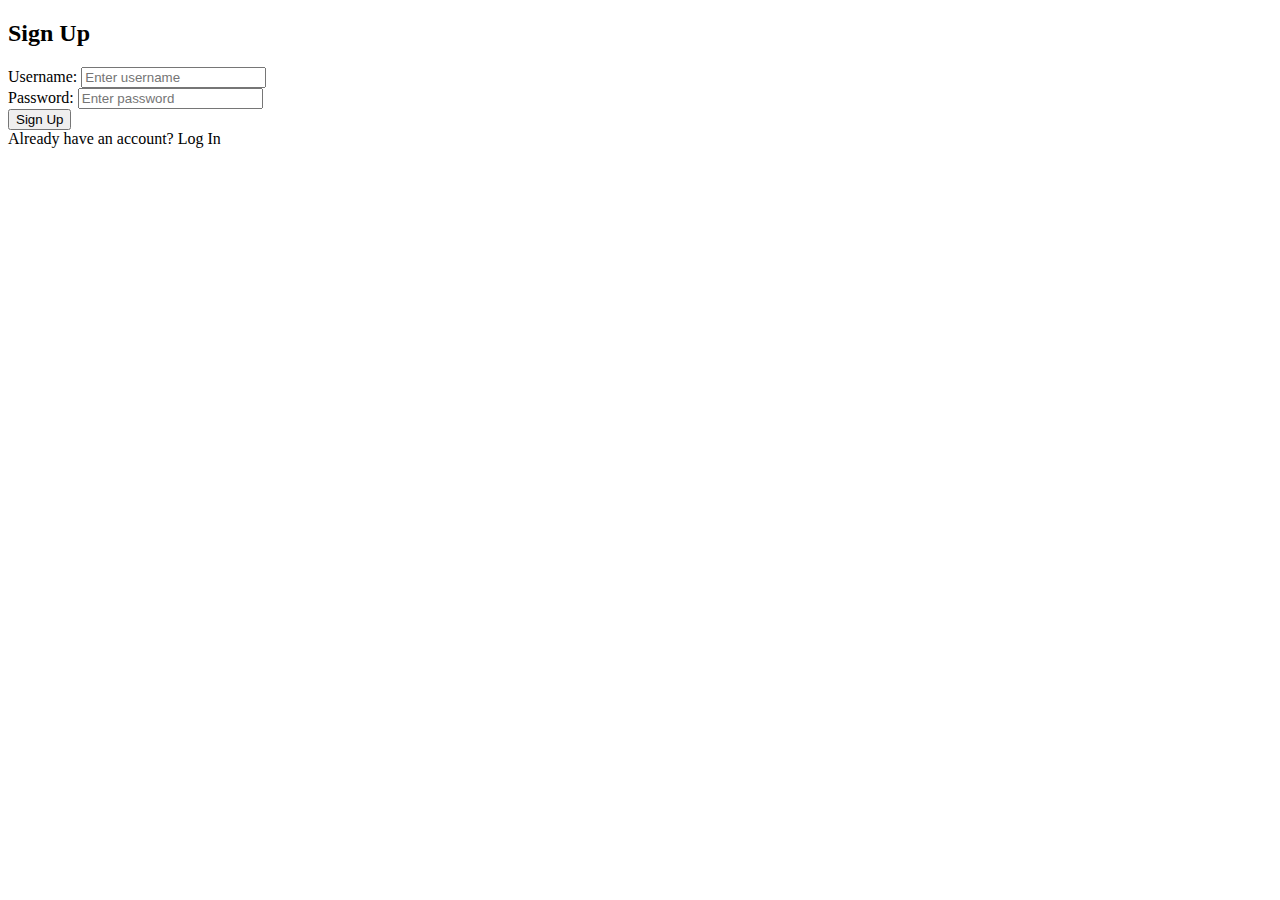
==== Client/html/index.html @ 0503767d "commit" ====
<!DOCTYPE html>
<html lang="en">
<head>
  <meta charset="UTF-8">
  <meta name="viewport" content="width=device-width, initial-scale=1.0">
  <title>Signup/Login Page</title>
  <link rel="stylesheet" href="index.css">
  <script src="index.js" defer></script>
</head>
<body>
  <div class="container">
    <div id="signup-container">
      <h2>Sign Up</h2>
      <div class="form-group">
        <label for="signup-username">Username:</label>
        <input type="text" id="signup-username" placeholder="Enter username">
      </div>
      <div class="form-group">
        <label for="signup-password">Password:</label>
        <input type="password" id="signup-password" placeholder="Enter password">
      </div>
      <button onclick="signup()">Sign Up</button>
      <div class="toggle" onclick="showLogin()">Already have an account? Log In</div>
    </div>

    <div id="login-container" style="display: none;">
      <h2>Log In</h2>
      <div class="form-group">
        <label for="login-username">Username:</label>
        <input type="text" id="login-username" placeholder="Enter username">
      </div>
      <div class="form-group">
        <label for="login-password">Password:</label>
        <input type="password" id="login-password" placeholder="Enter password">
      </div>
      <button onclick="login()">Log In</button>
      <div class="toggle" onclick="showSignup()">Don't have an account? Sign Up</div>
    </div>

    <div class="message" id="message"></div>
  </div>

  
</body>
</html>
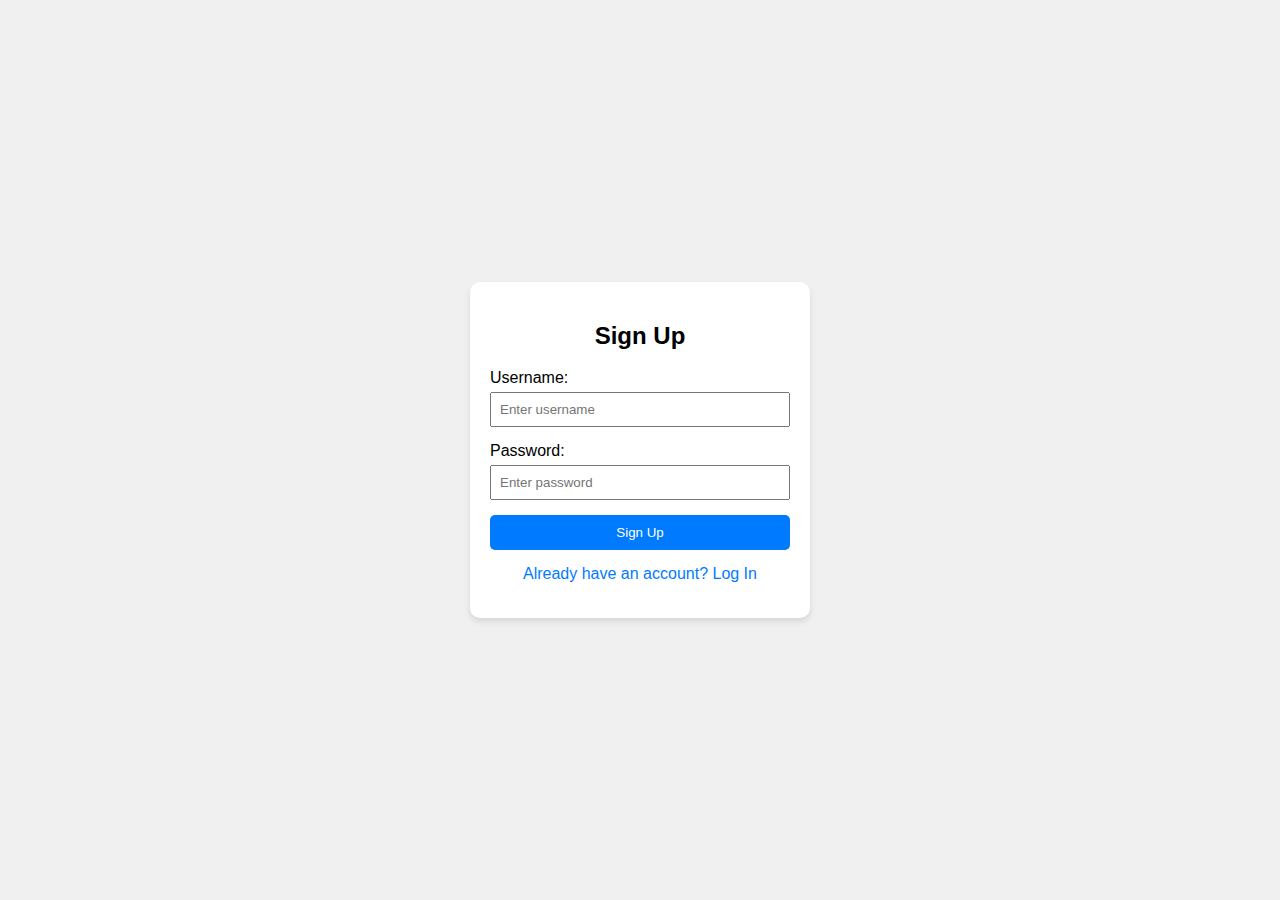
==== commit 3dd5bc7e: "liitle more" ====
--- a/Client/html/index.html
+++ b/Client/html/index.html
@@ -4,8 +4,8 @@
   <meta charset="UTF-8">
   <meta name="viewport" content="width=device-width, initial-scale=1.0">
   <title>Signup/Login Page</title>
-  <link rel="stylesheet" href="index.css">
-  <script src="index.js" defer></script>
+  <link rel="stylesheet" href="..\css\index.css">
+  <script src="Client\js\index.js" defer></script>
 </head>
 <body>
   <div class="container">
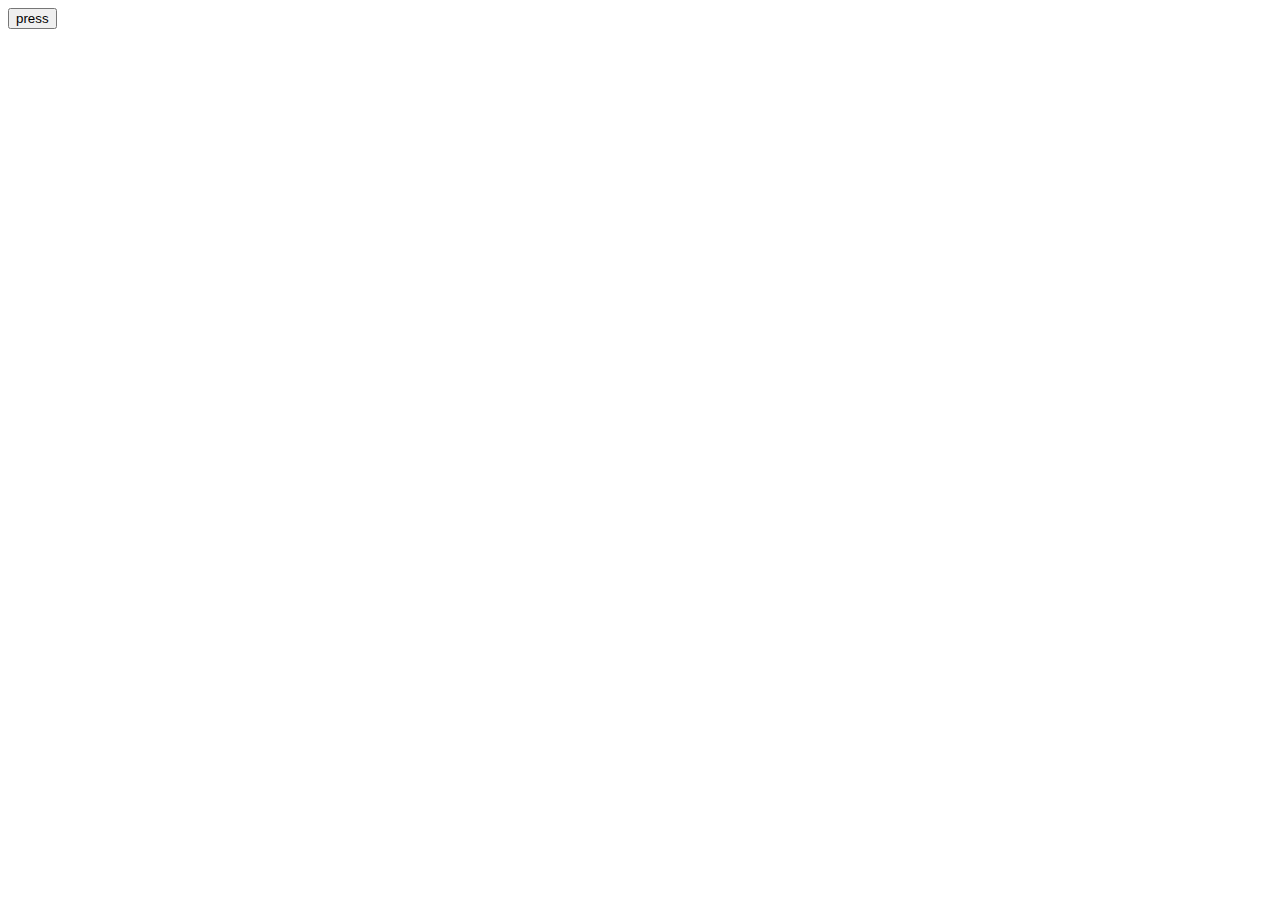
==== commit a92256d8: "in middle" ====
--- a/Client/html/index.html
+++ b/Client/html/index.html
@@ -1,4 +1,4 @@
-<!DOCTYPE html>
+<!-- <!DOCTYPE html>
 <html lang="en">
 <head>
   <meta charset="UTF-8">
@@ -42,4 +42,15 @@
 
   
 </body>
-</html>
+</html> -->
+<!DOCTYPE html>
+<html lang="en">
+<head>
+  <meta charset="UTF-8">
+  <meta name="viewport" content="width=device-width, initial-scale=1.0">
+  <script src="tryout.js" defer></script>
+</head>
+<body>
+    <button onclick="tryout()">press</button>
+</body>
+</html>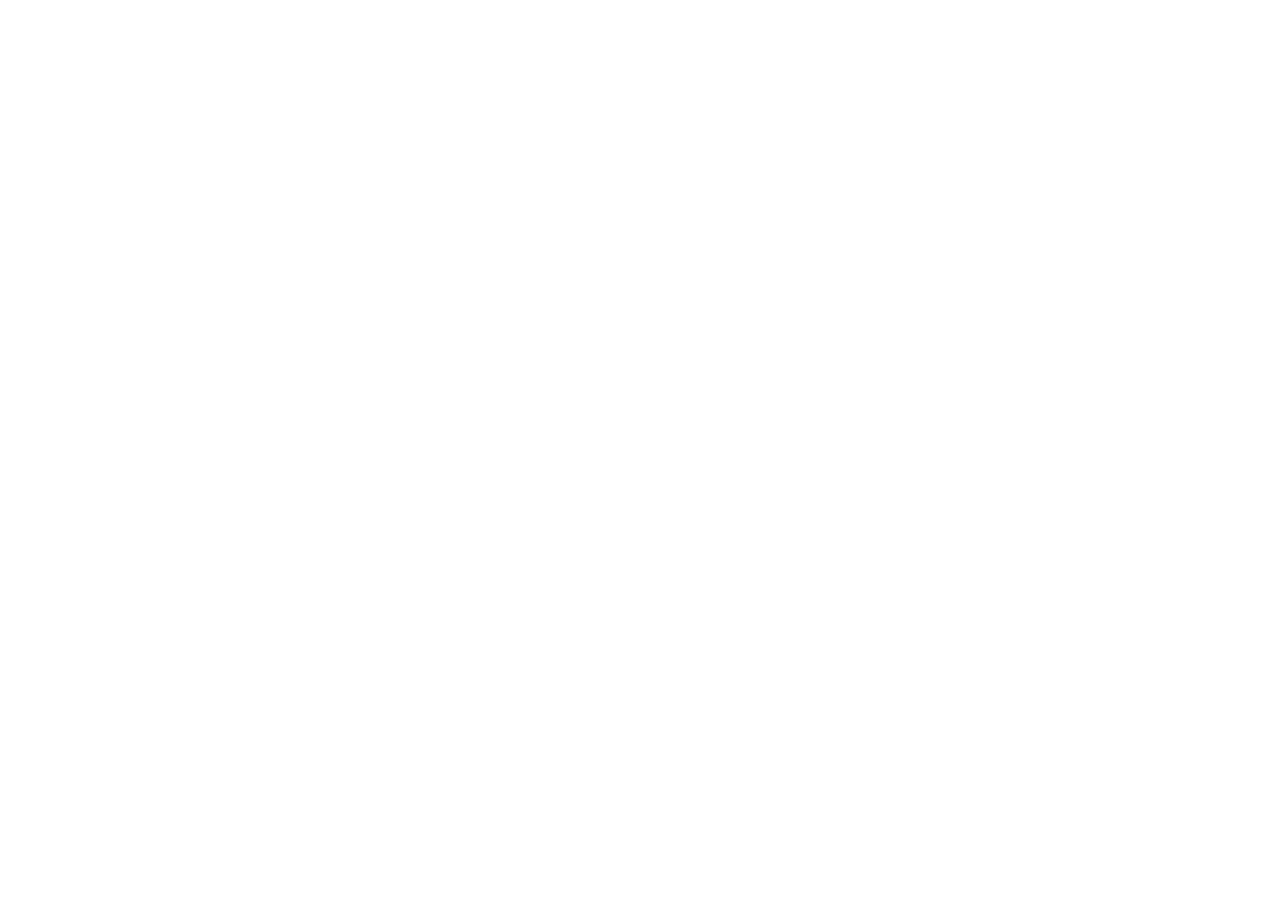
==== commit c2e6061c: "middle" ====
--- a/Client/html/index.html
+++ b/Client/html/index.html
@@ -1,11 +1,11 @@
-<!-- <!DOCTYPE html>
+<!--<!DOCTYPE html>
 <html lang="en">
 <head>
   <meta charset="UTF-8">
   <meta name="viewport" content="width=device-width, initial-scale=1.0">
   <title>Signup/Login Page</title>
   <link rel="stylesheet" href="..\css\index.css">
-  <script src="Client\js\index.js" defer></script>
+  <script src="..\js\main.js" defer></script>
 </head>
 <body>
   <div class="container">
@@ -42,15 +42,5 @@
 
   
 </body>
-</html> -->
-<!DOCTYPE html>
-<html lang="en">
-<head>
-  <meta charset="UTF-8">
-  <meta name="viewport" content="width=device-width, initial-scale=1.0">
-  <script src="tryout.js" defer></script>
-</head>
-<body>
-    <button onclick="tryout()">press</button>
-</body>
-</html>+</html>
+-->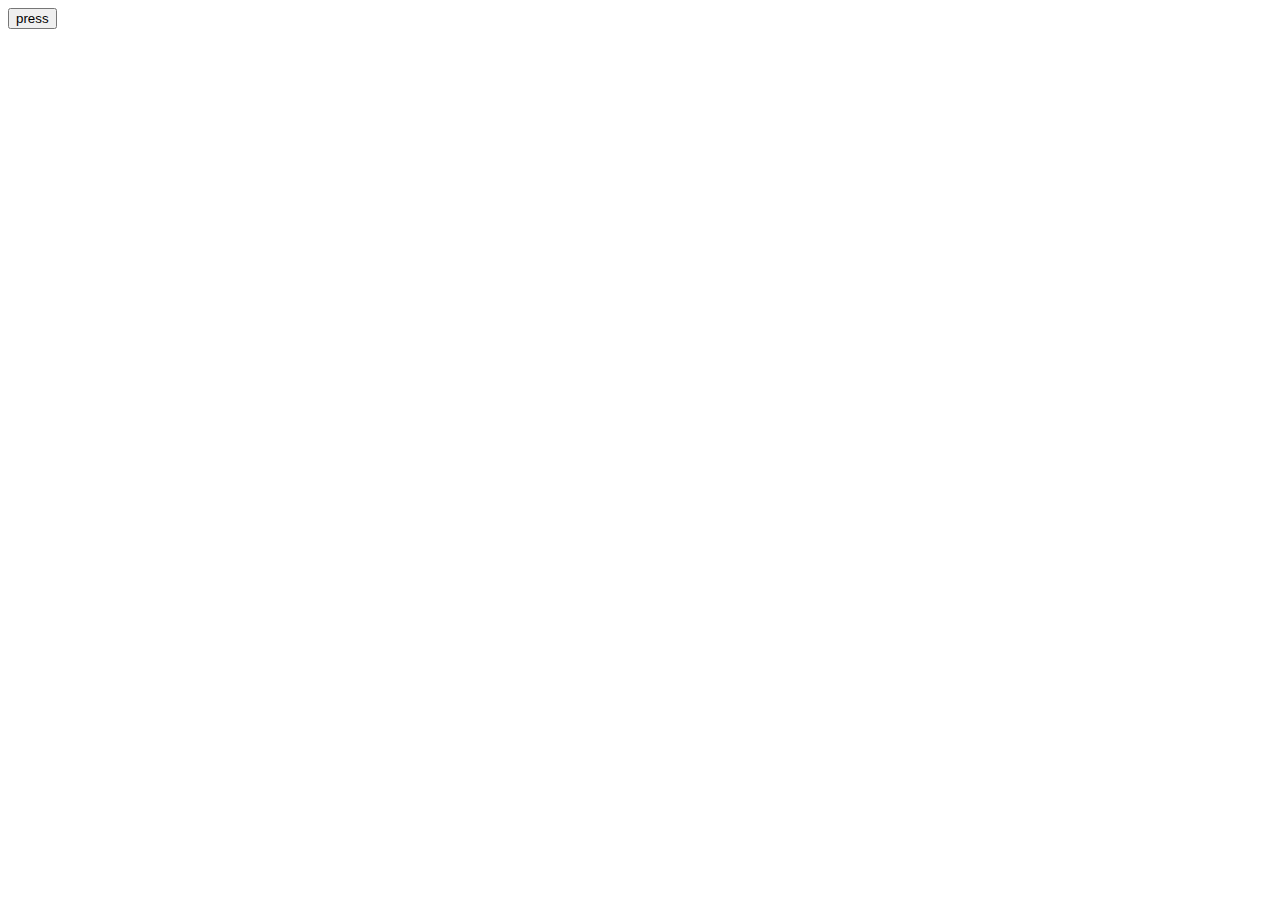
==== commit 28eb7c12: "Merge branch 'main' of https://github.com/shiffy01/FS3" ====
--- a/Client/html/index.html
+++ b/Client/html/index.html
@@ -1,4 +1,4 @@
-<!--<!DOCTYPE html>
+<!-- <!DOCTYPE html>
 <html lang="en">
 <head>
   <meta charset="UTF-8">
@@ -42,5 +42,15 @@
 
   
 </body>
-</html>
--->+</html> -->
+<!DOCTYPE html>
+<html lang="en">
+<head>
+  <meta charset="UTF-8">
+  <meta name="viewport" content="width=device-width, initial-scale=1.0">
+  <script src="tryout.js" defer></script>
+</head>
+<body>
+    <button onclick="tryout()">press</button>
+</body>
+</html>